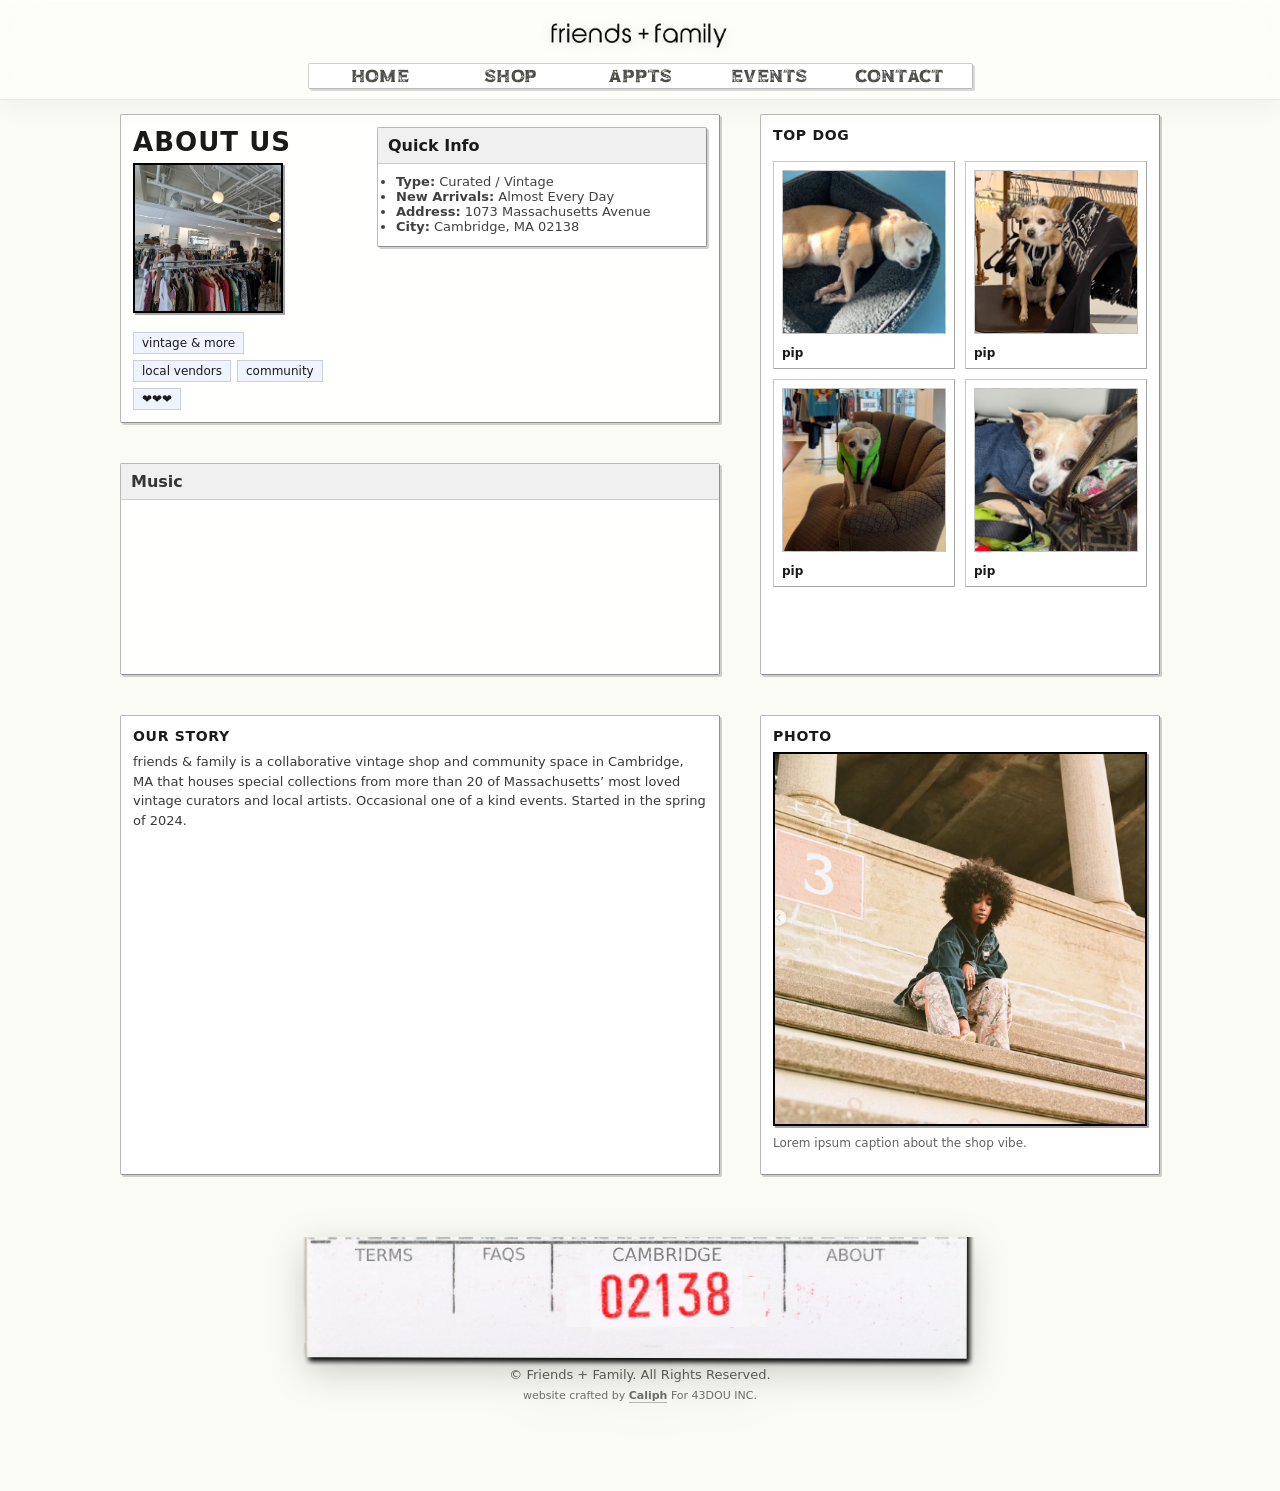
==== about.html @ dd4c5152 "Update about.html" ====
<!DOCTYPE html>
<html lang="en">
<head>
  <meta charset="UTF-8" />
  <meta name="viewport" content="width=device-width, initial-scale=1" />
  <title>Friends + Family — About</title>
  <meta name="description" content="About Friends + Family thrift shop." />
  <link rel="stylesheet" href="css/subpages.css" />
  <link rel="stylesheet" href="css/global.css" />
</head>

<body class="subpage about-page">

  <!-- ✅ Global header injected here -->
  <div id="header"></div>

  <main class="wrap">

    <!-- ✅ Desktop: LEFT stack (About half + new section half) + RIGHT Top 4. Mobile: stacks. -->
    <section class="hero-row">

      <!-- LEFT COLUMN STACK -->
      <div class="hero-left">

        <!-- About box (now "half" height on desktop) -->
        <section class="box profile-header">
          <div class="profile-top">
            <div class="profile-left">
              <h1 class="page-title">ABOUT US</h1>

              <div class="photo-slot" aria-label="Friends + Family profile photo">
                <img
                  src="img/profile.png"
                  alt="Friends + Family profile photo"
                >
              </div>
              <br />
              <div class="tag-row" aria-label="Tags">
                <span class="tag">vintage & more</span>
                <span class="tag">local vendors</span>
                <span class="tag">community</span>
                <span class="tag">❤️❤️❤️</span>
              </div>
            </div>

            <!-- ✅ Quick info back to top-right -->
            <aside class="profile-right">
              <div class="box mini-box">
                <div class="mini-box-title">Quick Info</div>
                <ul class="mini-list">
                  <li><strong>Type:</strong> Curated / Vintage</li>
                  <li><strong>New Arrivals:</strong> Almost Every Day</li>
                  <li><strong>Address:</strong> 1073 Massachusetts Avenue</li>
                  <li><strong>City:</strong> Cambridge, MA 02138</li>
                </ul>
              </div>
            </aside>
          </div>
        </section>

        <!-- ✅ NEW SECTION (mirrors screenshot vibe) -->
        <section class="box contact-card" aria-label="Contact options">
          <div class="contact-card-title">Music</div>

          <div class="contact-actions" role="list">
            <iframe data-testid="embed-iframe" style="border-radius:12px" src="https://open.spotify.com/embed/playlist/15XkX1Ud4HiMtwBF6mzWdS?utm_source=generator" width="550" height="152" frameBorder="0" allowfullscreen="" allow="autoplay; clipboard-write; encrypted-media; fullscreen; picture-in-picture" loading="lazy"></iframe>
          </div>
        </section>

      </div>

      <!-- RIGHT COLUMN: TOP 4 -->
      <section class="box topfriends">
        <div class="topfriends-header">
          <h2 class="box-title">Top Dog</h2>
        </div>

        <div class="topfriends-grid">
        <a class="friend" href="#" aria-label="01 mimimarie">
          <img class="friend-photo" src="img/dog1.png" alt="01 mimimarie">
          <div class="friend-name">Pip</div>
        </a>

          <a class="friend" href="#" aria-label="Benny Enzo!">
            <img class="friend-photo" src="img/dog2.png" alt="01 mimimarie">
            <div class="friend-name">Pip</div>
          </a>

          <a class="friend" href="#" aria-label="Maia">
            <img class="friend-photo" src="img/dog3.png" alt="01 mimimarie">
            <div class="friend-name">Pip</div>
          </a>

          <a class="friend" href="#" aria-label="Meera">
            <img class="friend-photo" src="img/dog4.png" alt="01 mimimarie">
            <div class="friend-name">Pip</div>
          </a>
        </div>
      </section>

    </section>

    <!-- Main content grid -->
    <section class="grid">

      <!-- About copy -->
      <article class="box">
        <h2 class="box-title">Our Story</h2>
        <p>
          friends & family is a collaborative vintage shop and community space in Cambridge, MA that houses 
          special collections from more than 20 of Massachusetts’ most loved vintage curators and local artists. 
          Occasional one of a kind events. Started in the spring of 2024. 
        </p>
      </article>

      <!-- Photo spot 1 -->
      <aside class="box photo-box">
        <h2 class="box-title">Photo</h2>

        <div class="photo-slot" role="img" aria-label="About photo 1">
          <img
            src="img/about_2.png"
            alt="Friends + Family shop photo 1"
            class="photo-img"
          >
        </div>

        <p class="caption">Lorem ipsum caption about the shop vibe.</p>
      </aside>

    </section>

  </main>

  <!-- ✅ Global footer injected here -->
  <div id="footer"></div>

  <!-- ✅ Load shared header/footer partials -->
  <script>
    fetch("partials/header.html")
      .then(res => res.text())
      .then(html => { document.getElementById("header").innerHTML = html; });

    fetch("partials/footer.html")
      .then(res => res.text())
      .then(html => { document.getElementById("footer").innerHTML = html; });
  </script>

</body>
</html>
---- css/subpages.css ----
:root{
  --bg: #fafbf5;
  --ink: #111;
  --muted: rgba(0,0,0,0.65);

  /* Old-school box look */
  --box-bg: rgba(255,255,255,0.92);
  --box-border: #b9b9b9;
  --box-border-dark: #8f8f8f;
  --shadow: 2px 2px 0 rgba(0,0,0,0.18);

  --radius: 2px;  /* boxy */
  --gap: 14px;
}

*{ box-sizing: border-box; }
html, body{ height: 100%; }

body{
  margin: 0;
  color: var(--ink);
  font-family: Arial, Helvetica, sans-serif;
  overflow-x: hidden;

  background:
    linear-gradient(0deg, rgba(0,0,0,0.03) 1px, transparent 1px) 0 0 / 18px 18px,
    linear-gradient(90deg, rgba(0,0,0,0.02) 1px, transparent 1px) 0 0 / 18px 18px,
    var(--bg);
}

/* =========================
   Layout / boxes
========================= */
.wrap{
  width: min(1040px, 94vw);
  margin: 14px auto 40px;
}

.box{
  background: var(--box-bg);
  border: 1px solid var(--box-border);
  border-right-color: var(--box-border-dark);
  border-bottom-color: var(--box-border-dark);
  border-radius: var(--radius);
  box-shadow: var(--shadow);
  padding: 12px 12px;
}

/* =========================
   HERO ROW (LEFT STACK + TOP 4)
   ✅ FIX: make left column match Top 4 height on desktop
   - Desktop: equal-height columns + contact fills leftover height
   - Mobile: unchanged (stack)
========================= */
.hero-row{
  display: grid;
  grid-template-columns: 1.2fr 0.8fr;
  gap: var(--gap);
  align-items: start;
  margin-bottom: var(--gap);
}

.hero-left{
  display: grid;
  gap: var(--gap);
  grid-auto-rows: max-content;
}

/* ✅ Desktop-only flush behavior */
@media (min-width: 901px){
  .hero-row{
    align-items: stretch;          /* ✅ equal column heights */
  }

  .hero-left{
    grid-template-rows: auto 1fr;  /* ✅ contact fills remaining height */
    grid-auto-rows: unset;         /* ✅ stop max-content forcing */
    height: 100%;
    min-height: 0;
  }

  .contact-card{
    height: 100%;
    min-height: 0;
  }

  .topfriends{
    height: 100%;
    min-height: 0;
  }
}

/* Mobile: stack everything naturally */
@media (max-width: 900px){
  .hero-row{ grid-template-columns: 1fr; }
  .hero-left{ grid-template-rows: none; }
}

/* =========================
   Profile header (About box)
   Quick Info top-right aligned with photo
========================= */
.profile-header{
  display: block;
}

.profile-top{
  display: grid;
  grid-template-columns: 1fr auto;
  gap: var(--gap);
  align-items: start;
}

@media (max-width: 900px){
  .profile-top{ grid-template-columns: 1fr; }
}

.page-title{
  margin: 0 0 6px;
  font-size: clamp(18px, 2.2vw, 26px);
  letter-spacing: 0.04em;
  text-transform: uppercase;
}

.status{
  margin: 8px 0 10px;
  color: var(--muted);
  font-size: 13px;
}

.online-dot{
  display: inline-block;
  width: 9px;
  height: 9px;
  border: 1px solid rgba(0,0,0,0.35);
  background: #2ecc71;
  margin-right: 8px;
  vertical-align: middle;
}

.tag-row{
  display: flex;
  flex-wrap: wrap;
  gap: 6px;
  max-width: 100%;
}

.tag{
  display: inline-block;
  padding: 3px 8px;
  font-size: 12px;
  background: #eef3ff;
  border: 1px solid rgba(0,0,0,0.15);
}

/* Quick info */
.profile-right{ margin: 0; }

.profile-right .mini-box{
  padding: 0;
  width: 330px;
  max-width: 100%;
}

.mini-box-title{
  padding: 8px 10px;
  font-weight: 700;
  border-bottom: 1px solid rgba(0,0,0,0.14);
  background: #f0f0f0;
}

.mini-list{
  margin: 0;
  padding: 10px 14px 12px 18px;
  color: rgba(0,0,0,0.75);
  font-size: 13px;
}

/* Profile photo (special case) */
.photo-slot[aria-label="Friends + Family profile photo"]{
  width: 150px;
  height: 150px;
  aspect-ratio: auto;
}

.photo-slot[aria-label="Friends + Family profile photo"] img{
  width: 100%;
  height: 100%;
  object-fit: contain;
  object-position: center;
  display: block;
  background: #f6f7ef;
}

/* =========================
   NEW CONTACT CARD (screenshot vibe)
   ✅ FIX: allow card to grow but keep content top-aligned
========================= */
.contact-card{
  padding: 0;
  display: flex;              /* ✅ allows growth without awkward spacing */
  flex-direction: column;
  min-height: 0;
}

.contact-card-title{
  padding: 8px 10px;
  font-weight: 700;
  background: #f0f0f0;
  border-bottom: 1px solid rgba(0,0,0,0.14);
  color: rgba(0,0,0,0.78);
  text-transform: none;
}

.contact-actions{
  display: grid;
  grid-template-columns: 1fr 1fr;
  gap: 6px 18px;
  padding: 10px 12px 12px;
  align-content: start;       /* ✅ keep items at the top */
  flex: 1;                    /* ✅ fill remaining card height */
  min-height: 0;
}

@media (max-width: 520px){
  .contact-actions{ grid-template-columns: 1fr; }
}

.action{
  display: inline-flex;
  align-items: center;
  gap: 10px;
  text-decoration: none;
  color: rgba(0,0,0,0.78);
  font-weight: 700;
  font-size: 14px;
}

.action:hover{
  text-decoration: underline;
}

.ico{
  width: 18px;
  height: 18px;
  border: 1px solid rgba(0,0,0,0.25);
  box-shadow: 1px 1px 0 rgba(0,0,0,0.18);
  border-radius: 50%;
  display: inline-block;
  flex: 0 0 18px;
  position: relative;
  background: #fff;
}

.ico.plus{ background: #dff7df; }
.ico.plus::after{ content:"+"; position:absolute; inset:0; display:grid; place-items:center; font-size:14px; color:#1a8f2d; }

.ico.star{ background: #fff3c7; }
.ico.star::after{ content:"★"; position:absolute; inset:0; display:grid; place-items:center; font-size:12px; color:#b88900; }

.ico.msg{ background: #e6f0ff; }
.ico.msg::after{ content:"✉"; position:absolute; inset:0; display:grid; place-items:center; font-size:12px; color:#2b5bbd; }

.ico.fwd{ background: #e6f0ff; }
.ico.fwd::after{ content:"➜"; position:absolute; inset:0; display:grid; place-items:center; font-size:14px; color:#2b5bbd; }

.ico.im{ background: #e9fbff; }
.ico.im::after{ content:"💬"; position:absolute; inset:0; display:grid; place-items:center; font-size:12px; }

.ico.stop{ background: #ffe1e1; }
.ico.stop::after{ content:"⛔"; position:absolute; inset:0; display:grid; place-items:center; font-size:12px; }

.ico.group{ background: #eef3ff; }
.ico.group::after{ content:"👥"; position:absolute; inset:0; display:grid; place-items:center; font-size:12px; }

.ico.flag{ background: #ffe1e1; }
.ico.flag::after{ content:"⚑"; position:absolute; inset:0; display:grid; place-items:center; font-size:14px; color:#b10000; }

/* =========================
   Top 4
========================= */
.topfriends{
  margin: 0;
}

.topfriends-header{
  display: flex;
  justify-content: space-between;
  align-items: baseline;
  gap: 10px;
  margin-bottom: 10px;
}

.topfriends-sub{
  font-size: 12px;
  color: rgba(0,0,0,0.60);
}

.topfriends-grid{
  display: grid;
  grid-template-columns: repeat(2, minmax(0, 1fr));
  gap: 10px;
}

.friend{
  display: block;
  text-decoration: none;
  color: inherit;
  padding: 8px;
  background: #ffffff;
  border: 1px solid rgba(0,0,0,0.22);
  border-right-color: rgba(0,0,0,0.35);
  border-bottom-color: rgba(0,0,0,0.35);
}

.friend:hover{ background: #f7f7ff; }

.friend-photo{
  width: 100%;
  aspect-ratio: 1 / 1;
  background:
    linear-gradient(135deg, rgba(0,0,0,0.05), rgba(0,0,0,0.00)),
    repeating-linear-gradient(
      45deg,
      rgba(0,0,0,0.06) 0px,
      rgba(0,0,0,0.06) 6px,
      rgba(255,255,255,0.0) 6px,
      rgba(255,255,255,0.0) 12px
    );
  border: 1px solid rgba(0,0,0,0.18);
}

.friend-name{
  margin-top: 8px;
  font-size: 12px;
  font-weight: 700;
  text-transform: lowercase;
}

/* =========================
   Titles, text
========================= */
.box-title{
  margin: 0 0 8px;
  font-size: 14px;
  font-weight: 700;
  text-transform: uppercase;
  letter-spacing: 0.05em;
}

.box p{
  margin: 0 0 10px;
  color: rgba(0,0,0,0.78);
  line-height: 1.5;
  font-size: 13px;
}

.mini-h{
  margin: 12px 0 6px;
  font-size: 12px;
  text-transform: uppercase;
  color: rgba(0,0,0,0.70);
}

.bullets{
  margin: 0;
  padding-left: 18px;
  color: rgba(0,0,0,0.78);
  font-size: 13px;
}

/* =========================
   Photo slots (default)
========================= */
.photo-box .caption{
  margin-top: 8px;
  font-size: 12px;
  color: rgba(0,0,0,0.62);
}

.photo-slot{
  width: 100%;
  aspect-ratio: 1 / 1;
  background: #fff;
  border: 2px solid #000;
  box-shadow: 2px 2px 0 rgba(0,0,0,0.35);
  overflow: hidden;
  position: relative;
}

.photo-slot img{
  width: 100%;
  height: 100%;
  object-fit: cover;
  object-position: center;
  display: block;
}

/* =========================
   Content grid (below hero)
========================= */
.grid{
  display: grid;
  grid-template-columns: 1.2fr 0.8fr;
  gap: var(--gap);
}

@media (max-width: 900px){
  .grid{ grid-template-columns: 1fr; }
}

/* comments */
.comments .comment{
  border-top: 1px solid rgba(0,0,0,0.14);
  padding-top: 10px;
  margin-top: 10px;
}

.comment-meta{
  display: flex;
  justify-content: space-between;
  gap: 10px;
  font-size: 12px;
  color: rgba(0,0,0,0.60);
  margin-bottom: 6px;
}

.comment-name{
  font-weight: 700;
  color: rgba(0,0,0,0.72);
}
---- css/global.css ----
:root{
  --ui-scale: 0.8;

  --panel-w-base: 830px;
  --panel-h-base: 1329px;

  --panel-w: calc(var(--panel-w-base) * var(--ui-scale));

  /* Hard px cap */
  --nav-rail-max: calc(562px * var(--ui-scale));

  /* Safe zone ratio: 562 / 830 = 0.6771 */
  --nav-safe-ratio: 0.6771;

  --gap: 40px;
  --side-pad: 7px;

  --header-pad-y: 14px;
  --footer-h: 64px;

  --bg: #fafbf5;

  /* ✅ NEW: Subpage-style nav controls (use this standard going forward) */
  --nav-max: 665px;
  --nav-h: 14px; /* slightly smaller than before */

  /* ✅ ADDED: Old-school box look */
  --box-bg: rgba(255,255,255,0.92);
  --box-border: #b9b9b9;
  --box-border-dark: #8f8f8f;
  --shadow: 2px 2px 0 rgba(0,0,0,0.18);
  --radius: 2px;

  /* Vendor overlay dials (desktop defaults) */
  --vendor-left: 20.12%;
  --vendor-top: 10.12%;
  --vendor-width: 65%;
  --vendor-scale: 1;
  --vendor-y-shift: clamp(0px, 0.8vw, 10px);
  --vendor-row-h: clamp(18px, 1.7vw, 22px);
}

*{ box-sizing: border-box; }
html, body{ height: 100%; }

body{
  margin: 0;
  background: var(--bg);
  color: #1a1a1a;
  font-family: system-ui, -apple-system, Segoe UI, Roboto, Arial, sans-serif;
  overflow-x: hidden;
}

/* ✅ ADDED: Shared box style (subpages) */
/* Shared box style (wins over most page CSS) */
.wrap .box,
.page .box,
.box{
  background: var(--box-bg);
  border: 1px solid var(--box-border);
  border-right-color: var(--box-border-dark);
  border-bottom-color: var(--box-border-dark);
  border-radius: var(--radius);
  box-shadow: var(--shadow);
}


/* Desktop: allow scroll so footer is reachable */
@media (min-width: 1101px){
  body{
    overflow-y: auto;   /* ✅ scroll on desktop */
    overflow-x: hidden; /* keep sideways scroll off */
  }
}

/* ========== iOS Glass Header ========== */
.site-header{
  position: sticky;
  top: 0;
  z-index: 1000;

  background: rgba(255,255,255,0.55);
  backdrop-filter: blur(18px) saturate(180%);
  -webkit-backdrop-filter: blur(18px) saturate(180%);

  border-bottom: 1px solid rgba(0,0,0,0.08);
  box-shadow:
    0 1px 0 rgba(255,255,255,0.6) inset,
    0 8px 24px rgba(0,0,0,0.04);
}

/* ✅ Logo sizing now matches subpages */
.brand{
  display: flex;
  justify-content: center;
  padding: var(--header-pad-y) 14px 10px;
  text-decoration: none;
}

.brand img{
  width: min(210px, 92vw); /* ✅ 50% smaller */
  height: auto;
  display: block;
  filter: drop-shadow(0 2px 6px rgba(0,0,0,0.12));
}

/* ✅ NEW: Subpage-style nav inside homepage header (doesn't affect guest-check nav) */
.img-nav{
  margin: 0 auto 10px;
  width: min(var(--nav-max), 96vw);

  display: flex;
  align-items: center;
  justify-content: space-between;

  padding: 5px 7px; /* ✅ new standard */

  background: rgba(255,255,255,0.92);
  border: 1px solid rgba(0,0,0,0.18);
  border-right-color: rgba(0,0,0,0.28);
  border-bottom-color: rgba(0,0,0,0.28);
  border-radius: 2px;
  box-shadow: 2px 2px 0 rgba(0,0,0,0.14);
}

.img-nav-item{
  flex: 1 1 0;
  min-width: 0;
  display: flex;
  align-items: center;
  justify-content: center;
  text-decoration: none;
}

.img-nav-item img{
  height: var(--nav-h);
  width: auto;
  max-width: 100%;
  object-fit: contain;
  display: block;
  opacity: 0.95;
}

/* mobile tweak */
@media (max-width: 480px){
  :root{ --nav-h: 13px; }
}

/* =========================
   FOOTER (830 x 228 w/ background + positioned links)
========================= */
.site-footer{
  width: 100%;
  display: flex;
  justify-content: center;
  padding: 22px 0 26px;
  background: transparent;
}

.footer-card{
  position: relative;

  /* Responsive, but based on 830x228 design */
  width: min(830px, 96vw);
  aspect-ratio: 830 / 228;

  background: url("../img/footerbg.png") center / cover no-repeat;

  /* optional soft shadow to match your aesthetic */
  filter: drop-shadow(0 10px 18px rgba(0,0,0,0.18));
}

/* Shared link styling */
.footer-link{
  position: absolute;
  top: 4.39%;                 /* 10px / 228px */
  display: inline-flex;
  align-items: center;
  justify-content: center;
  text-decoration: none;

  /* ✅ NEW: scale link height with the footer-card height */
  height: 7%;             /* 28px / 228px */
  max-height: 15px;           /* ✅ preserves desktop exactly */
}

/* ✅ NEW: image fills the link box, so it scales naturally */
.footer-link img{
  height: 100%;
  width: auto;
  display: block;
  opacity: 0.95;
}

.footer-link:hover img{
  opacity: 1;
  filter: contrast(1.1);
}

/* Positioning based on your notes:
   128px, 256px, 600px from left on an 830px wide footer */
.footer-terms{ left: 15.42%; }  /* 128 / 830 */
.footer-faqs{  left: 30.84%; }  /* 256 / 830 */
.footer-about{ left: 72.29%; }  /* 600 / 830 */

/* Text: centered at 140px from top (140/228 = 61.4%) */
.footer-copy{
  position: absolute;
  top: 57%;
  left: 50%;
  transform: translateX(-50%);
  text-align: center;
  line-height: 1.25;

  color: rgba(0,0,0,0.62);
  width: 92%;
  max-width: 760px;
}

.footer-copy p{
  margin: 0;
  font-size: 13px;
}

.footer-copy p + p{
  margin-top: 6px;
  font-size: 11px;
  color: rgba(0,0,0,0.56);
}

.caliph-mail{
  color: inherit;
  text-decoration: none;
  border-bottom: 1px solid rgba(0,0,0,0.25);
  font-weight: 700;
}

.caliph-mail:hover{
  border-bottom-color: rgba(0,0,0,0.55);
}

/* Mobile text only (image scaling handled above) */
@media (max-width: 480px){
  .footer-copy p{ font-size: 13px; }
  .footer-copy p + p{ font-size: 11px; }
}
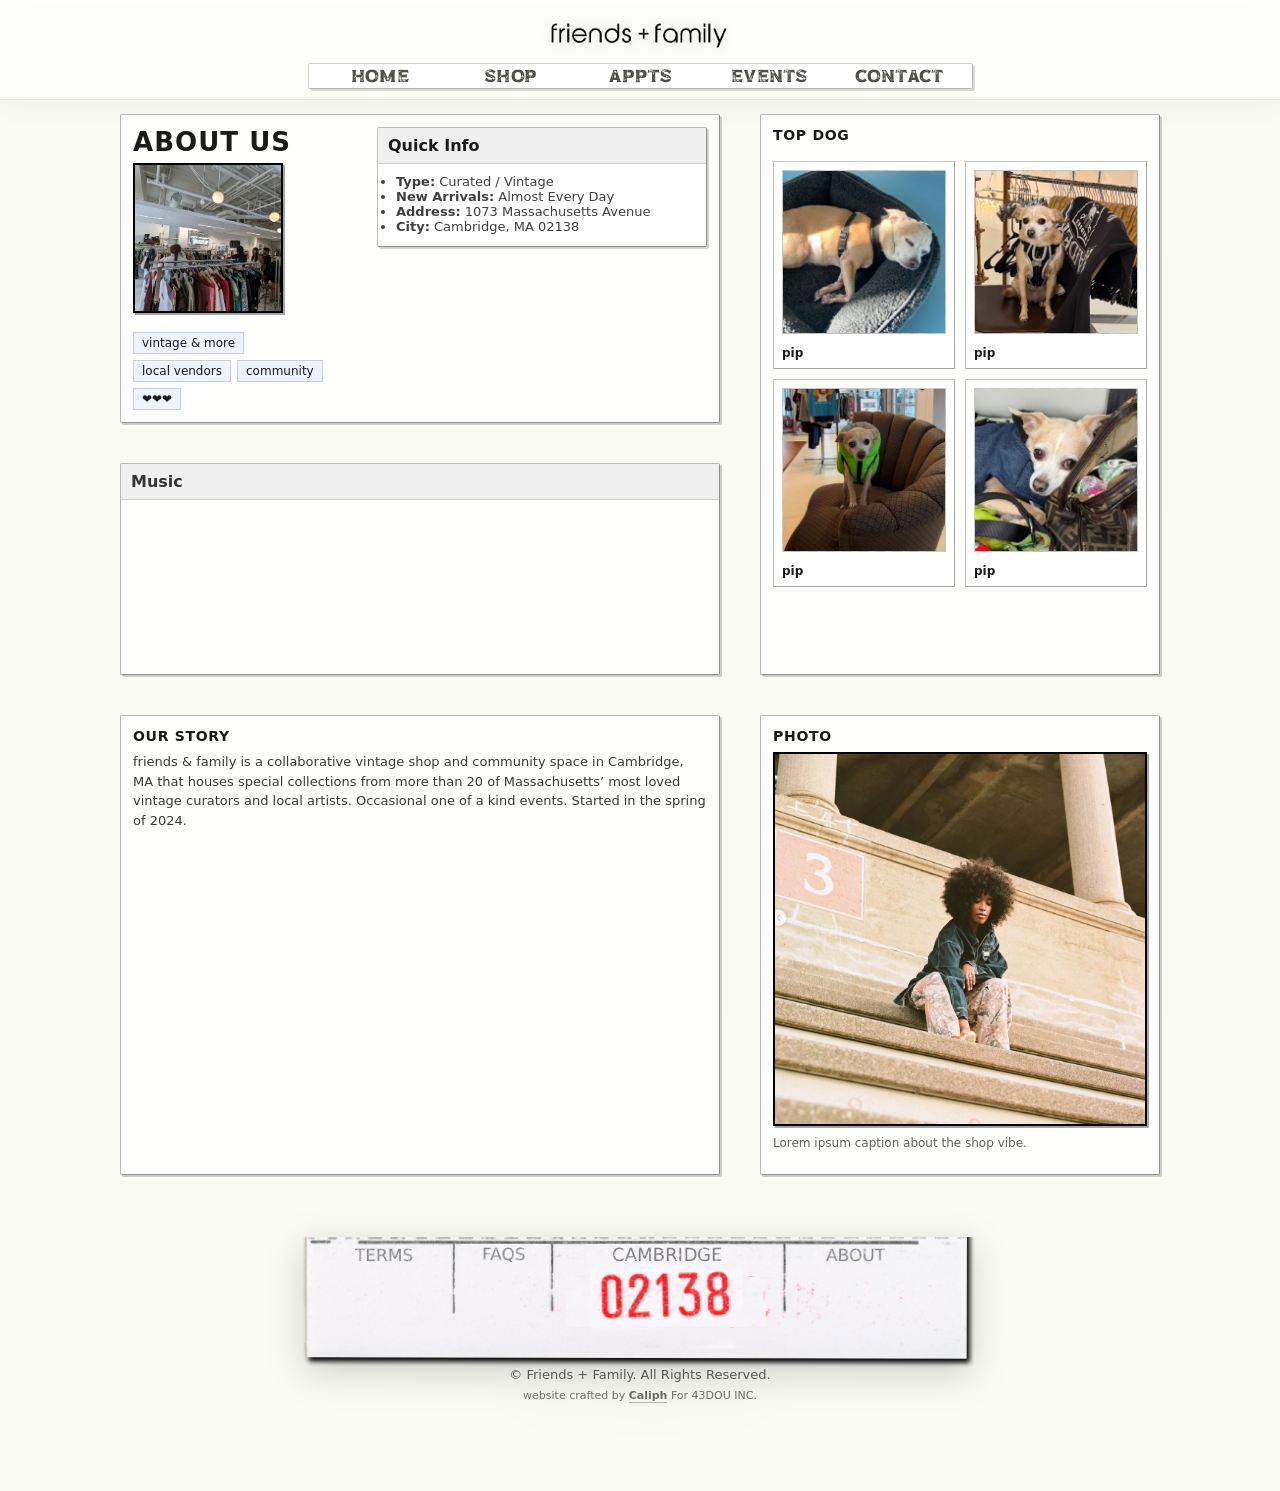
==== commit 90acf862: "Update about.html" ====
--- a/about.html
+++ b/about.html
@@ -58,12 +58,20 @@
           </div>
         </section>
 
-        <!-- ✅ NEW SECTION (mirrors screenshot vibe) -->
+        <!-- ✅ Music section -->
         <section class="box contact-card" aria-label="Contact options">
           <div class="contact-card-title">Music</div>
 
           <div class="contact-actions" role="list">
-            <iframe data-testid="embed-iframe" style="border-radius:12px" src="https://open.spotify.com/embed/playlist/15XkX1Ud4HiMtwBF6mzWdS?utm_source=generator" width="550" height="152" frameBorder="0" allowfullscreen="" allow="autoplay; clipboard-write; encrypted-media; fullscreen; picture-in-picture" loading="lazy"></iframe>
+            <iframe
+              data-testid="embed-iframe"
+              src="https://open.spotify.com/embed/playlist/15XkX1Ud4HiMtwBF6mzWdS?utm_source=generator"
+              style="border-radius:12px; width:100%; max-width:100%; display:block;"
+              height="152"
+              frameborder="0"
+              allow="autoplay; clipboard-write; encrypted-media; fullscreen; picture-in-picture"
+              loading="lazy">
+            </iframe>
           </div>
         </section>
 
@@ -76,10 +84,10 @@
         </div>
 
         <div class="topfriends-grid">
-        <a class="friend" href="#" aria-label="01 mimimarie">
-          <img class="friend-photo" src="img/dog1.png" alt="01 mimimarie">
-          <div class="friend-name">Pip</div>
-        </a>
+          <a class="friend" href="#" aria-label="01 mimimarie">
+            <img class="friend-photo" src="img/dog1.png" alt="01 mimimarie">
+            <div class="friend-name">Pip</div>
+          </a>
 
           <a class="friend" href="#" aria-label="Benny Enzo!">
             <img class="friend-photo" src="img/dog2.png" alt="01 mimimarie">
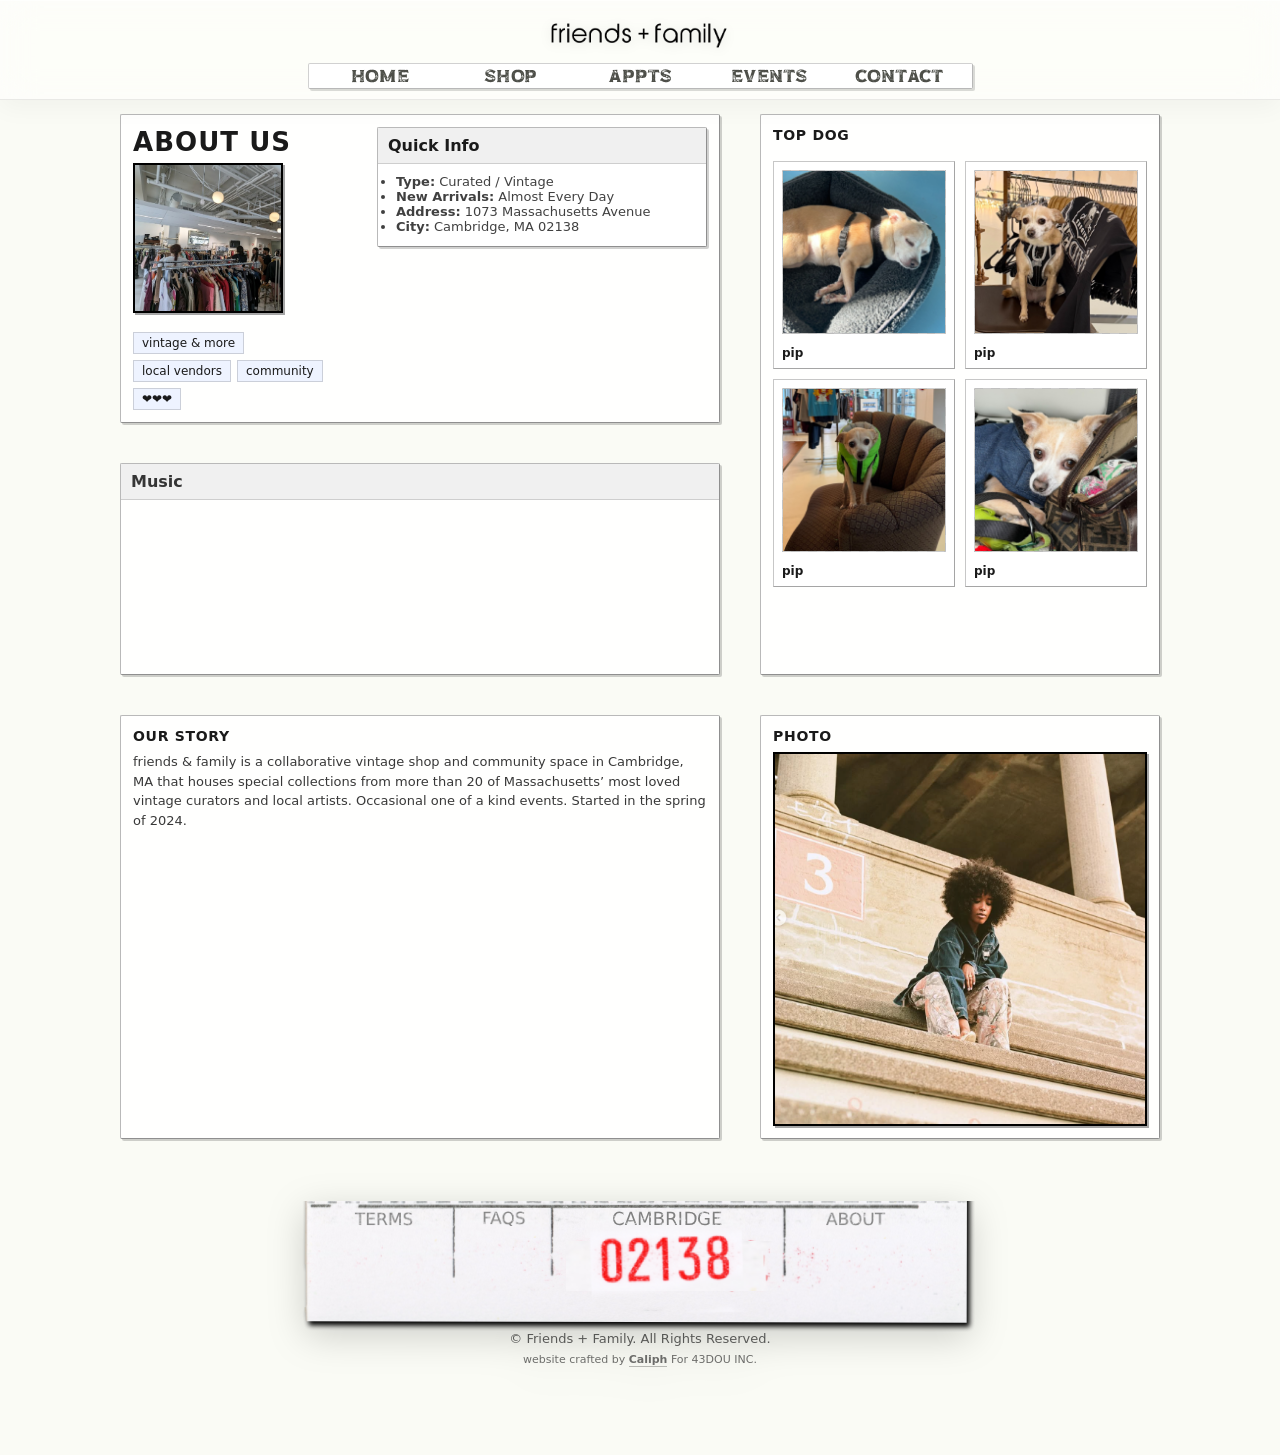
==== commit e81efdcd: "Update about.html" ====
--- a/about.html
+++ b/about.html
@@ -59,7 +59,7 @@
         </section>
 
         <!-- ✅ Music section -->
-        <section class="box contact-card" aria-label="Contact options">
+        <section class="box contact-card music-card" aria-label="Contact options">
           <div class="contact-card-title">Music</div>
 
           <div class="contact-actions" role="list">
@@ -132,8 +132,6 @@
             class="photo-img"
           >
         </div>
-
-        <p class="caption">Lorem ipsum caption about the shop vibe.</p>
       </aside>
 
     </section>
--- a/css/subpages.css
+++ b/css/subpages.css
@@ -238,6 +238,16 @@
 
 .action:hover{
   text-decoration: underline;
+}
+
+/* Music card: force single column so Spotify fills box */
+.music-card .contact-actions{
+  grid-template-columns: 1fr;
+}
+
+.music-card iframe{
+  width: 100% !important;
+  display: block;
 }
 
 .ico{
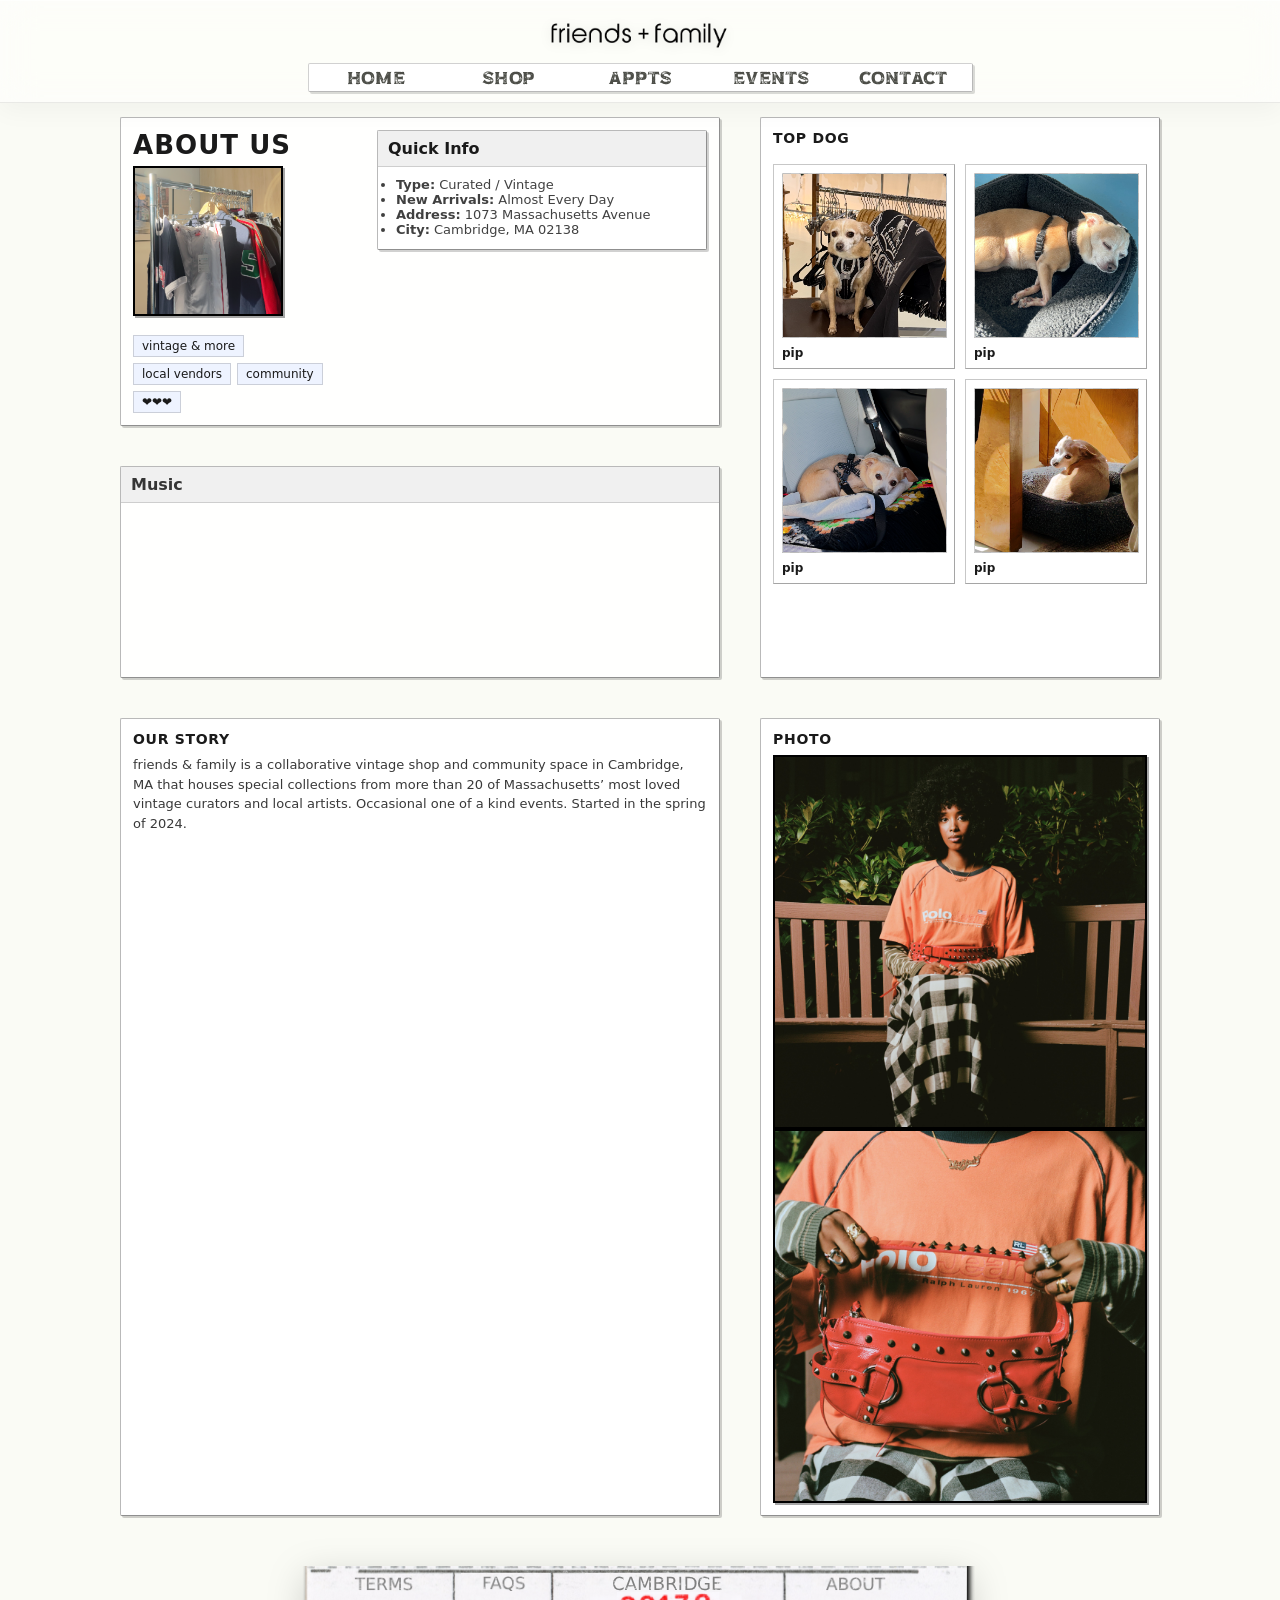
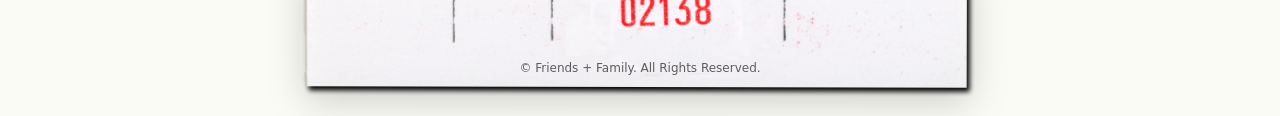
==== commit 4061b069: "Update about.html" ====
--- a/about.html
+++ b/about.html
@@ -124,11 +124,17 @@
       <!-- Photo spot 1 -->
       <aside class="box photo-box">
         <h2 class="box-title">Photo</h2>
-
+<div class="photo-slot" role="img" aria-label="About photo 1">
+          <img
+            src="img/about_1.png"
+            alt="Friends + Family"
+            class="photo-img"
+          >
+        </div>
         <div class="photo-slot" role="img" aria-label="About photo 1">
           <img
             src="img/about_2.png"
-            alt="Friends + Family shop photo 1"
+            alt="Friends + Family"
             class="photo-img"
           >
         </div>
--- a/css/subpages.css
+++ b/css/subpages.css
@@ -326,8 +326,14 @@
 .friend:hover{ background: #f7f7ff; }
 
 .friend-photo{
-  width: 100%;
-  aspect-ratio: 1 / 1;
+  width: 165px;
+  height: 165px;
+
+  /* keep image from stretching */
+  object-fit: cover;      /* use contain if you prefer no cropping */
+  object-position: center;
+  display: block;
+
   background:
     linear-gradient(135deg, rgba(0,0,0,0.05), rgba(0,0,0,0.00)),
     repeating-linear-gradient(
@@ -337,7 +343,18 @@
       rgba(255,255,255,0.0) 6px,
       rgba(255,255,255,0.0) 12px
     );
+
   border: 1px solid rgba(0,0,0,0.18);
+}
+
+/* Mobile only: allow it to shrink to the card width */
+@media (max-width: 520px){
+  .friend-photo{
+    width: 100%;
+    max-width: 165px;  /* prevents it getting bigger than desktop size */
+    aspect-ratio: 1 / 1;
+    height: auto;      /* lets aspect-ratio control the height */
+  }
 }
 
 .friend-name{
--- a/css/global.css
+++ b/css/global.css
@@ -16,13 +16,17 @@
   --side-pad: 7px;
 
   --header-pad-y: 14px;
-  --footer-h: 64px;
+  --footer-h: 140px; /* ✅ updated to match new 140px footer */
 
   --bg: #fafbf5;
 
-  /* ✅ NEW: Subpage-style nav controls (use this standard going forward) */
+  /* ✅ Subpage-style nav controls */
   --nav-max: 665px;
-  --nav-h: 14px; /* slightly smaller than before */
+  --nav-h: 14px; /* icon height target */
+
+  /* ✅ NEW: consistent nav button height + spacing */
+  --nav-item-h: 17px; /* same tap target height on desktop + mobile */
+  --nav-gap: 10px;    /* consistent horizontal spacing */
 
   /* ✅ ADDED: Old-school box look */
   --box-bg: rgba(255,255,255,0.92);
@@ -51,8 +55,7 @@
   overflow-x: hidden;
 }
 
-/* ✅ ADDED: Shared box style (subpages) */
-/* Shared box style (wins over most page CSS) */
+/* ✅ Shared box style */
 .wrap .box,
 .page .box,
 .box{
@@ -64,12 +67,11 @@
   box-shadow: var(--shadow);
 }
 
-
 /* Desktop: allow scroll so footer is reachable */
 @media (min-width: 1101px){
   body{
-    overflow-y: auto;   /* ✅ scroll on desktop */
-    overflow-x: hidden; /* keep sideways scroll off */
+    overflow-y: auto;
+    overflow-x: hidden;
   }
 }
 
@@ -89,7 +91,7 @@
     0 8px 24px rgba(0,0,0,0.04);
 }
 
-/* ✅ Logo sizing now matches subpages */
+/* Logo */
 .brand{
   display: flex;
   justify-content: center;
@@ -98,22 +100,27 @@
 }
 
 .brand img{
-  width: min(210px, 92vw); /* ✅ 50% smaller */
+  width: min(210px, 92vw);
   height: auto;
   display: block;
   filter: drop-shadow(0 2px 6px rgba(0,0,0,0.12));
 }
 
-/* ✅ NEW: Subpage-style nav inside homepage header (doesn't affect guest-check nav) */
+/* =========================
+   ✅ NAV FIX (consistent height + spacing)
+========================= */
 .img-nav{
   margin: 0 auto 10px;
   width: min(var(--nav-max), 96vw);
 
   display: flex;
   align-items: center;
-  justify-content: space-between;
-
-  padding: 5px 7px; /* ✅ new standard */
+
+  /* ✅ consistent spacing (no more space-between variability) */
+  justify-content: center;
+  gap: var(--nav-gap);
+
+  padding: 5px 7px;
 
   background: rgba(255,255,255,0.92);
   border: 1px solid rgba(0,0,0,0.18);
@@ -124,15 +131,22 @@
 }
 
 .img-nav-item{
+  /* ✅ equal-width slots so spacing is uniform */
   flex: 1 1 0;
   min-width: 0;
+
+  /* ✅ same clickable height on desktop + mobile */
+  height: var(--nav-item-h);
+
   display: flex;
   align-items: center;
   justify-content: center;
+
   text-decoration: none;
 }
 
 .img-nav-item img{
+  /* ✅ icon height stays consistent */
   height: var(--nav-h);
   width: auto;
   max-width: 100%;
@@ -141,50 +155,44 @@
   opacity: 0.95;
 }
 
-/* mobile tweak */
 @media (max-width: 480px){
-  :root{ --nav-h: 13px; }
+  :root{
+    --nav-h: 13px;     /* slightly smaller icon */
+    --nav-item-h: 30px; /* keep tap target same */
+    --nav-gap: 8px;     /* slightly tighter spacing */
+  }
 }
 
 /* =========================
-   FOOTER (830 x 228 w/ background + positioned links)
+   FOOTER (830 x 140 w/ background + positioned links)
 ========================= */
 .site-footer{
   width: 100%;
   display: flex;
   justify-content: center;
-  padding: 22px 0 26px;
+  padding: 10px 0 10px;
   background: transparent;
 }
 
 .footer-card{
   position: relative;
-
-  /* Responsive, but based on 830x228 design */
   width: min(830px, 96vw);
-  aspect-ratio: 830 / 228;
-
-  background: url("../img/footerbg.png") center / cover no-repeat;
-
-  /* optional soft shadow to match your aesthetic */
+  aspect-ratio: 830 / 140;
+  background: url("../img/newfoot.png") center / cover no-repeat;
   filter: drop-shadow(0 10px 18px rgba(0,0,0,0.18));
 }
 
-/* Shared link styling */
 .footer-link{
   position: absolute;
-  top: 4.39%;                 /* 10px / 228px */
+  top: 7.14%;
   display: inline-flex;
   align-items: center;
   justify-content: center;
   text-decoration: none;
-
-  /* ✅ NEW: scale link height with the footer-card height */
-  height: 7%;             /* 28px / 228px */
-  max-height: 15px;           /* ✅ preserves desktop exactly */
-}
-
-/* ✅ NEW: image fills the link box, so it scales naturally */
+  height: 20%;
+  max-height: 15px;
+}
+
 .footer-link img{
   height: 100%;
   width: auto;
@@ -197,21 +205,17 @@
   filter: contrast(1.1);
 }
 
-/* Positioning based on your notes:
-   128px, 256px, 600px from left on an 830px wide footer */
-.footer-terms{ left: 15.42%; }  /* 128 / 830 */
-.footer-faqs{  left: 30.84%; }  /* 256 / 830 */
-.footer-about{ left: 72.29%; }  /* 600 / 830 */
-
-/* Text: centered at 140px from top (140/228 = 61.4%) */
+.footer-terms{ left: 15.42%; }
+.footer-faqs{  left: 30.84%; }
+.footer-about{ left: 72.29%; }
+
 .footer-copy{
   position: absolute;
-  top: 57%;
+  top: 68%;
   left: 50%;
   transform: translateX(-50%);
   text-align: center;
-  line-height: 1.25;
-
+  line-height: 1.2;
   color: rgba(0,0,0,0.62);
   width: 92%;
   max-width: 760px;
@@ -219,28 +223,10 @@
 
 .footer-copy p{
   margin: 0;
-  font-size: 13px;
-}
-
-.footer-copy p + p{
-  margin-top: 6px;
-  font-size: 11px;
-  color: rgba(0,0,0,0.56);
-}
-
-.caliph-mail{
-  color: inherit;
-  text-decoration: none;
-  border-bottom: 1px solid rgba(0,0,0,0.25);
-  font-weight: 700;
-}
-
-.caliph-mail:hover{
-  border-bottom-color: rgba(0,0,0,0.55);
-}
-
-/* Mobile text only (image scaling handled above) */
+  font-size: 12px;
+}
+
 @media (max-width: 480px){
-  .footer-copy p{ font-size: 13px; }
-  .footer-copy p + p{ font-size: 11px; }
-}
+  .footer-link{ max-height: 8px; }
+  .footer-copy p{ font-size: 11px; }
+}
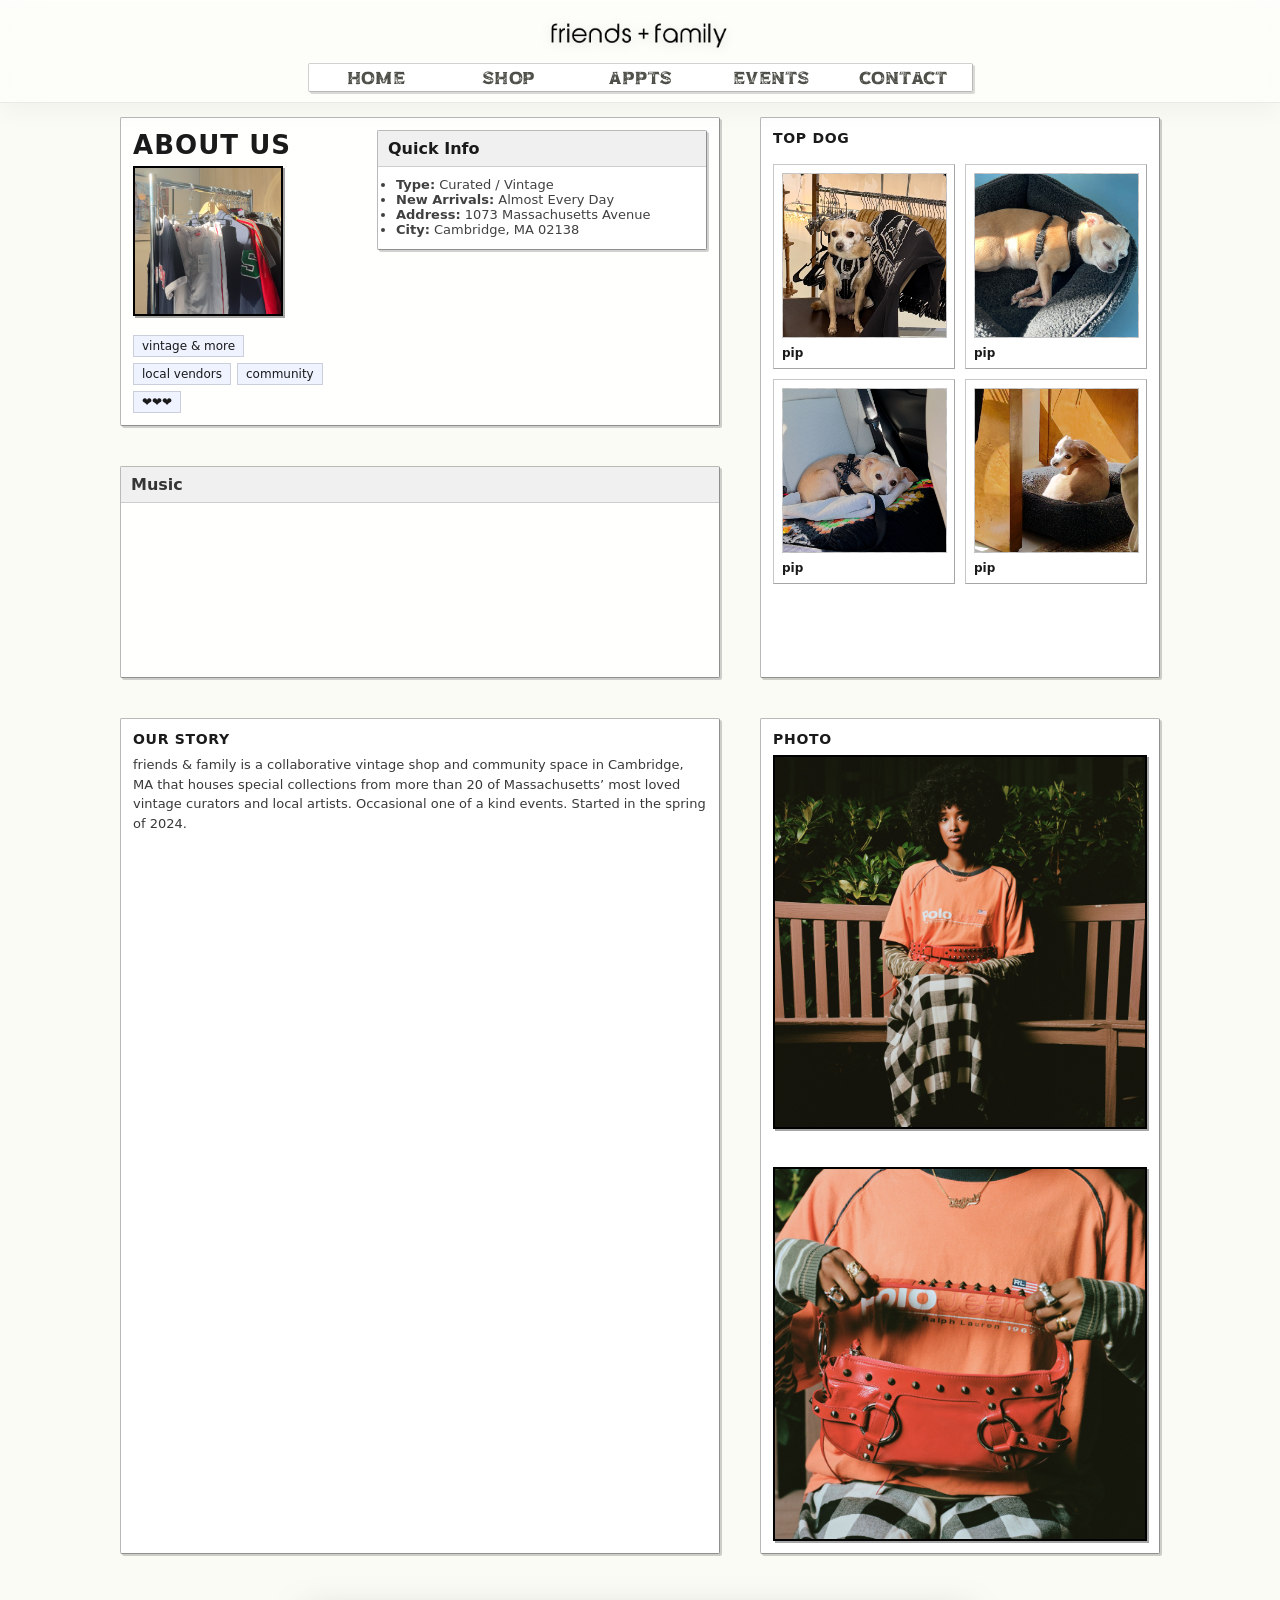
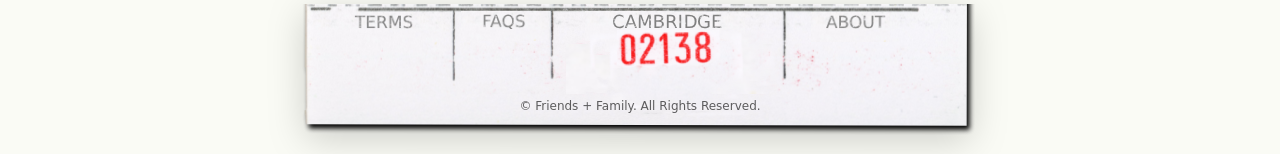
==== commit 53819941: "Update about.html" ====
--- a/about.html
+++ b/about.html
@@ -130,7 +130,7 @@
             alt="Friends + Family"
             class="photo-img"
           >
-        </div>
+        </div><br /><br />
         <div class="photo-slot" role="img" aria-label="About photo 1">
           <img
             src="img/about_2.png"
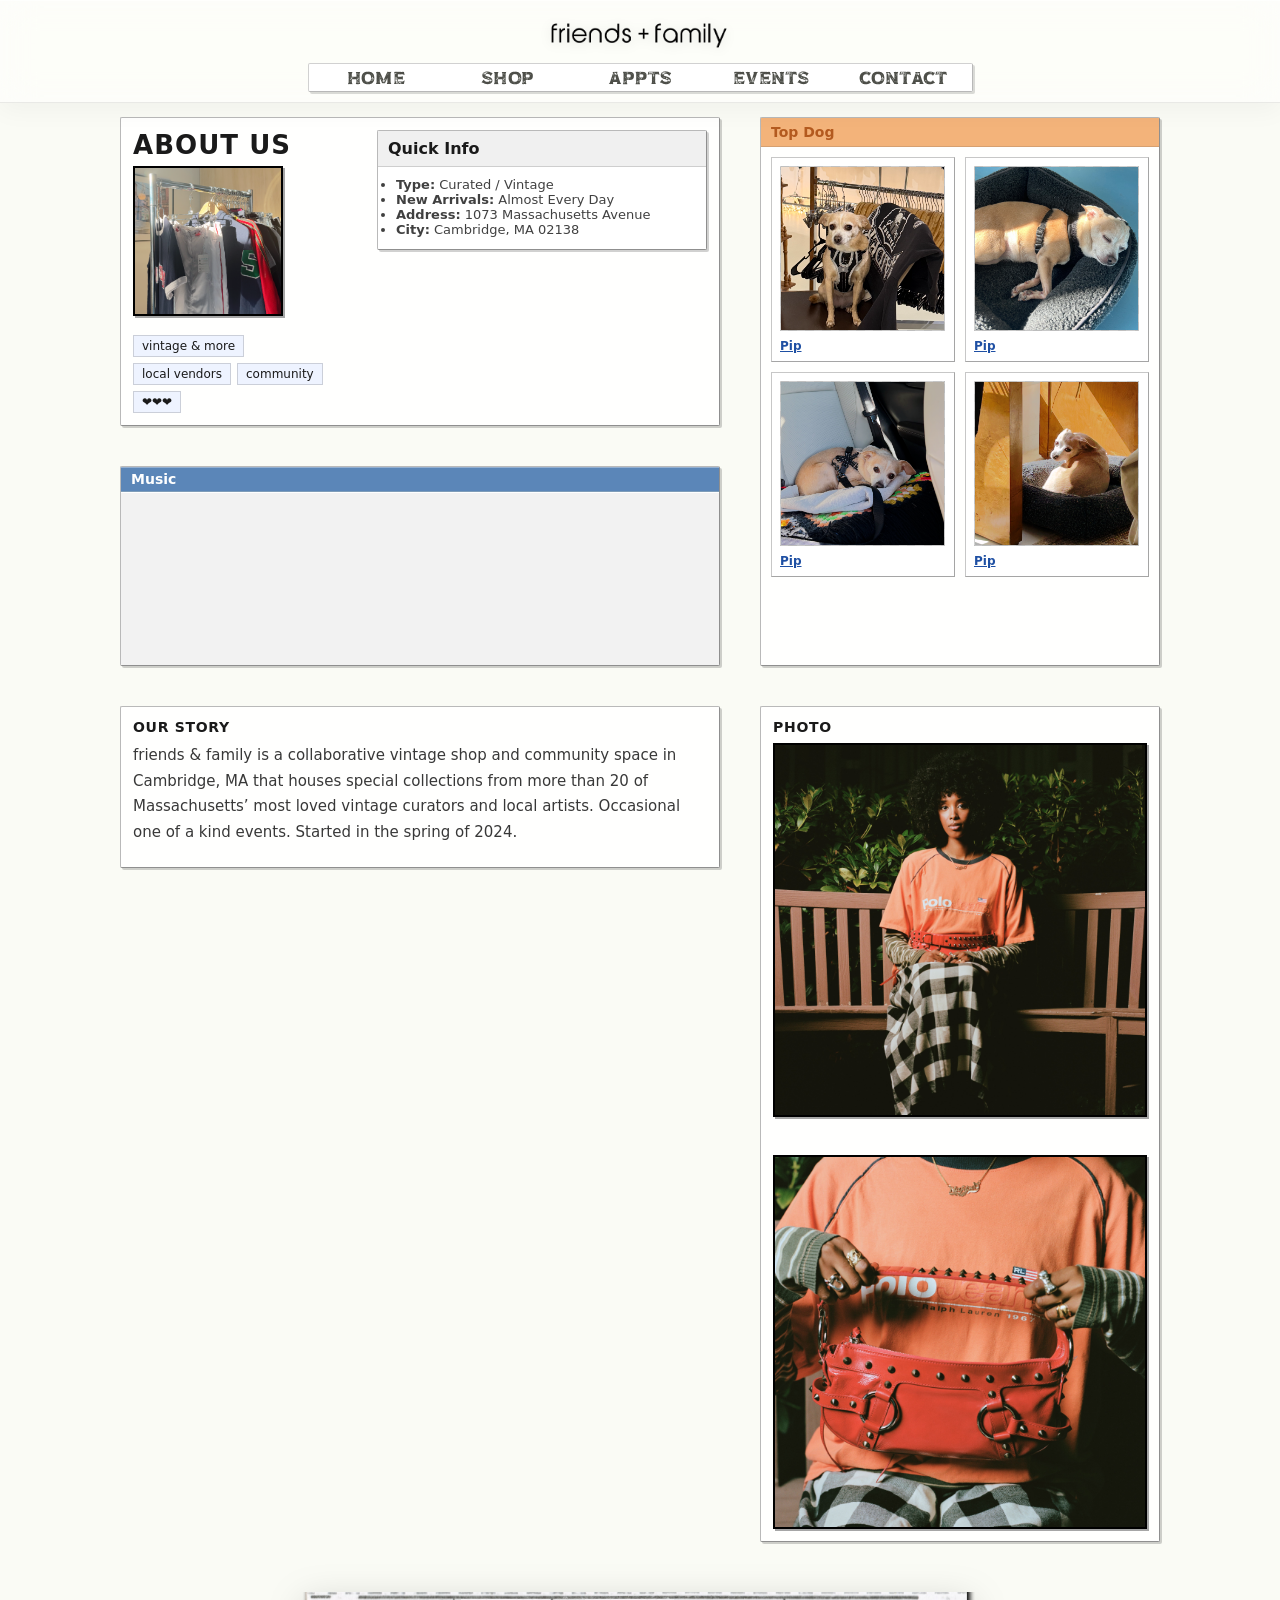
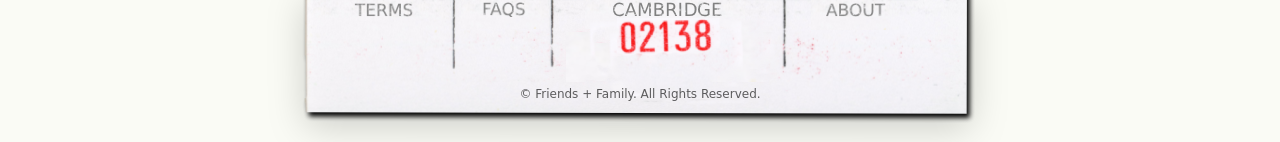
==== commit 5af83752: "Update about.html" ====
--- a/about.html
+++ b/about.html
@@ -157,6 +157,19 @@
       .then(res => res.text())
       .then(html => { document.getElementById("footer").innerHTML = html; });
   </script>
-
+<script>
+function autoplay() {
+    var t = setTimeout(function(){
+        var button = document.querySelector('[title="Play"]') || false;
+        if (button) {
+            console.log('Click', button)
+            button.click()
+        }
+    }, 999)
+}
+document.addEventListener('DOMContentLoaded', (event) => {
+    autoplay()
+})
+</script>
 </body>
 </html>
--- a/css/subpages.css
+++ b/css/subpages.css
@@ -48,9 +48,6 @@
 
 /* =========================
    HERO ROW (LEFT STACK + TOP 4)
-   ✅ FIX: make left column match Top 4 height on desktop
-   - Desktop: equal-height columns + contact fills leftover height
-   - Mobile: unchanged (stack)
 ========================= */
 .hero-row{
   display: grid;
@@ -66,24 +63,28 @@
   grid-auto-rows: max-content;
 }
 
-/* ✅ Desktop-only flush behavior */
+/* ✅ Desktop-only: keep columns aligned, but DON'T force left to fill height */
 @media (min-width: 901px){
   .hero-row{
-    align-items: stretch;          /* ✅ equal column heights */
+    align-items: stretch;          /* keep right column behavior */
   }
 
+  /* let left stack size to content */
   .hero-left{
-    grid-template-rows: auto 1fr;  /* ✅ contact fills remaining height */
-    grid-auto-rows: unset;         /* ✅ stop max-content forcing */
-    height: 100%;
+    grid-template-rows: auto;      /* natural height */
+    grid-auto-rows: max-content;   /* keep natural sizing */
+    height: auto;                  /* no 100% stretching */
+    min-height: 0;
+    align-self: start;             /* top-align within stretched row */
+  }
+
+  /* stop contact from filling leftover height */
+  .contact-card{
+    height: auto;
     min-height: 0;
   }
 
-  .contact-card{
-    height: 100%;
-    min-height: 0;
-  }
-
+  /* keep as-is */
   .topfriends{
     height: 100%;
     min-height: 0;
@@ -194,11 +195,10 @@
 
 /* =========================
    NEW CONTACT CARD (screenshot vibe)
-   ✅ FIX: allow card to grow but keep content top-aligned
 ========================= */
 .contact-card{
   padding: 0;
-  display: flex;              /* ✅ allows growth without awkward spacing */
+  display: flex;
   flex-direction: column;
   min-height: 0;
 }
@@ -217,8 +217,8 @@
   grid-template-columns: 1fr 1fr;
   gap: 6px 18px;
   padding: 10px 12px 12px;
-  align-content: start;       /* ✅ keep items at the top */
-  flex: 1;                    /* ✅ fill remaining card height */
+  align-content: start;
+  flex: 1;
   min-height: 0;
 }
 
@@ -286,24 +286,120 @@
 .ico.flag{ background: #ffe1e1; }
 .ico.flag::after{ content:"⚑"; position:absolute; inset:0; display:grid; place-items:center; font-size:14px; color:#b10000; }
 
-/* =========================
-   Top 4
+/* ================================
+   MySpace / Classic Contact Box (Old-School)
+================================ */
+
+.music-card{
+  padding: 0;
+  background: #ffffff;
+
+  /* classic boxy border */
+  border: 1px solid #7f9db9;
+
+  /* hard edges (no modern rounding) */
+  border-radius: 0;
+
+  /* classic “bevel” (old UI look) */
+  box-shadow:
+    inset 1px 1px 0 #ffffff,
+    inset -1px -1px 0 #9aaec2;
+}
+
+/* flat blue header like classic MySpace */
+.music-card .contact-card-title{
+  background: #5b86b8;        /* flat blue (no gradient) */
+  color: #ffffff;
+  font-weight: 700;
+  font-size: 14px;
+
+  padding: 4px 10px;
+
+  /* crisp divider under the bar */
+  border-bottom: 1px solid #7f9db9;
+
+  /* boxy edges */
+  border-radius: 0;
+
+  /* subtle inner top highlight like old UI */
+  box-shadow: inset 0 1px 0 rgba(255,255,255,0.35);
+}
+
+/* interior area */
+.music-card .contact-actions{
+  background: #f2f2f2;        /* more “old” than bluish gray */
+  padding: 10px;
+  color: #1f3a5f;
+
+  /* inner border like old tables */
+  border-top: 1px solid #ffffff;
+}
+
+/* spotify embed: keep boxy too */
+.music-card iframe{
+  width: 100%;
+  border-radius: 0;           /* remove modern rounded look */
+  display: block;
+}
+
+/* =========================
+   Top 4 — MySpace Orange Friend Space look
 ========================= */
 .topfriends{
   margin: 0;
-}
-
+
+  /* classic “myspace module” border */
+  border: 1px solid #d6a071;         /* warm tan border */
+  border-radius: 0;
+  background: #fffaf2;               /* slight warm paper tint */
+  box-shadow: none;                   /* kill modern shadow feel */
+  padding: 0;                         /* header bar should be flush */
+}
+
+/* orange title bar */
 .topfriends-header{
   display: flex;
   justify-content: space-between;
-  align-items: baseline;
+  align-items: center;
   gap: 10px;
-  margin-bottom: 10px;
-}
-
+
+  margin: 0;
+  padding: 6px 10px;
+
+  background: #f3b37a;               /* classic orange */
+  border-bottom: 1px solid #d6a071;  /* crisp divider */
+}
+
+/* make the “Top Dog” title feel like old myspace */
+.topfriends-header .box-title{
+  margin: 0;
+  font-size: 14px;
+  font-weight: 700;
+  letter-spacing: 0;
+  text-transform: none;              /* myspace didn’t force all caps here */
+  color: #b35a1f;
+}
+
+/* optional small line under header if you use it */
 .topfriends-sub{
-  font-size: 12px;
-  color: rgba(0,0,0,0.60);
+  margin: 0;
+  font-size: 12px;
+  color: #333;
+}
+
+/* tighten inner content padding back in (grid area) */
+.topfriends .topfriends-grid{
+  padding: 10px;
+}
+
+/* friend name links: classic blue + underline */
+.topfriends .friend-name{
+  margin-top: 8px;
+  font-size: 12px;
+  font-weight: 700;
+  text-transform: none;
+  color: #1e4fa3;                    /* myspace-ish link blue */
+  text-decoration: underline;
 }
 
 .topfriends-grid{
@@ -330,7 +426,7 @@
   height: 165px;
 
   /* keep image from stretching */
-  object-fit: cover;      /* use contain if you prefer no cropping */
+  object-fit: cover;
   object-position: center;
   display: block;
 
@@ -351,9 +447,9 @@
 @media (max-width: 520px){
   .friend-photo{
     width: 100%;
-    max-width: 165px;  /* prevents it getting bigger than desktop size */
+    max-width: 165px;
     aspect-ratio: 1 / 1;
-    height: auto;      /* lets aspect-ratio control the height */
+    height: auto;
   }
 }
 
@@ -430,6 +526,12 @@
   display: grid;
   grid-template-columns: 1.2fr 0.8fr;
   gap: var(--gap);
+  align-items: start; /* ✅ FIX: prevents left "Our Story" from stretching to match right column height */
+}
+
+.grid > article.box p{
+  font-size: 15px;   /* try 15px or 16px */
+  line-height: 1.7;
 }
 
 @media (max-width: 900px){
--- a/css/global.css
+++ b/css/global.css
@@ -146,8 +146,10 @@
 }
 
 .img-nav-item img{
-  /* ✅ icon height stays consistent */
-  height: var(--nav-h);
+  /* ✅ FIX: constrain by max-height so extra PNG padding can’t make it look taller */
+  max-height: var(--nav-h);
+  height: auto;
+
   width: auto;
   max-width: 100%;
   object-fit: contain;
@@ -157,9 +159,15 @@
 
 @media (max-width: 480px){
   :root{
-    --nav-h: 13px;     /* slightly smaller icon */
+    --nav-h: 13px;      /* slightly smaller icon */
     --nav-item-h: 30px; /* keep tap target same */
     --nav-gap: 8px;     /* slightly tighter spacing */
+  }
+
+  /* ✅ MOBILE-ONLY FIX: hard-lock icon height so SHOP can’t render taller */
+  .img-nav-item img{
+    height: var(--nav-h) !important;
+    max-height: none !important;
   }
 }
 
@@ -229,4 +237,4 @@
 @media (max-width: 480px){
   .footer-link{ max-height: 8px; }
   .footer-copy p{ font-size: 11px; }
-}
+}
